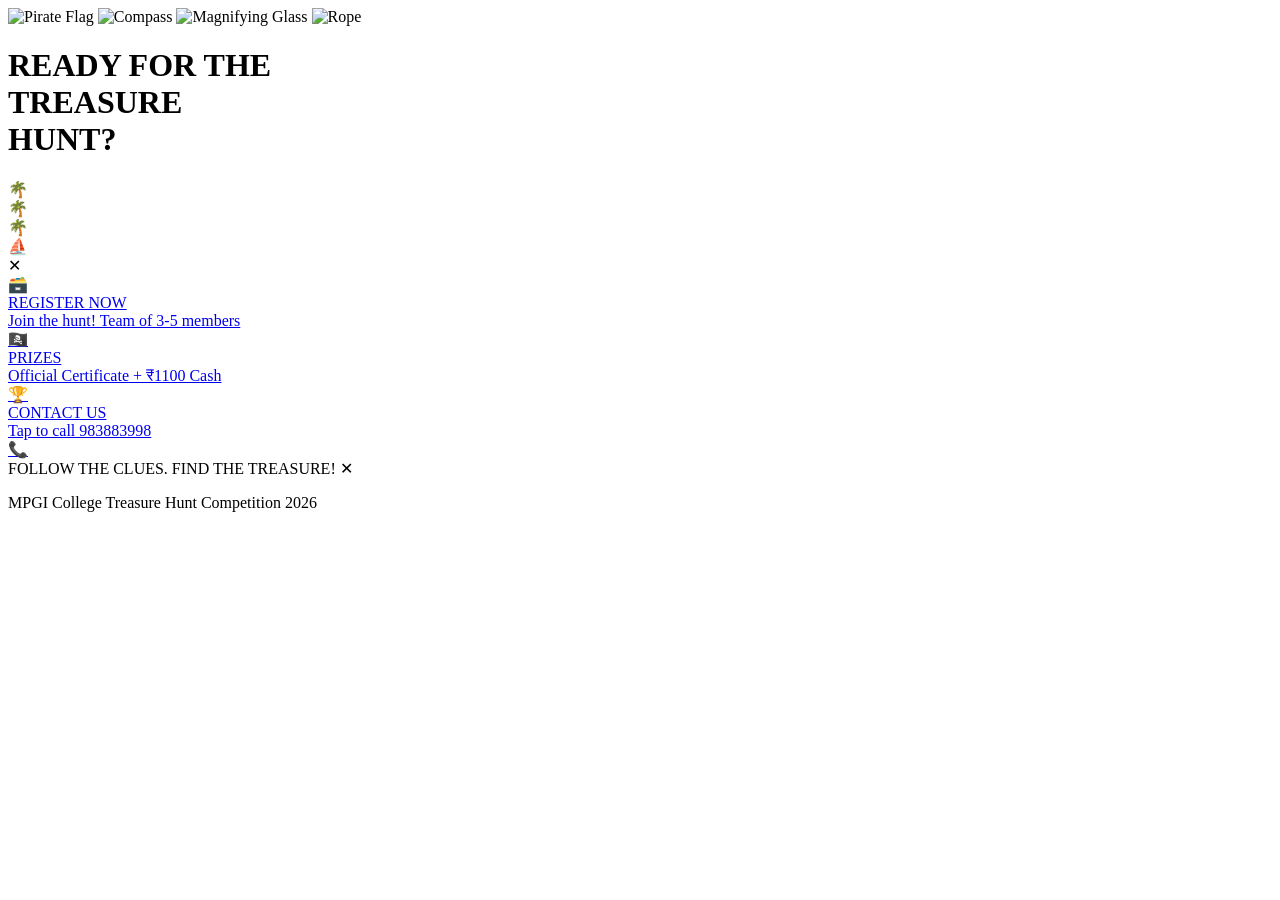
==== index.html @ 90597545 "Add files via upload" ====
<!DOCTYPE html>
<html lang="hi">
<head>
  <meta charset="UTF-8">
  <meta name="viewport" content="width=device-width, initial-scale=1.0">
  <title>MPGI Treasure Hunt | Ready for the Treasure Hunt?</title>
  <link rel="stylesheet" href="css/style.css">
  <link href="https://fonts.googleapis.com/css2?family=Pirata+One&family=Roboto:wght@400;700&display=swap" rel="stylesheet">
</head>
<body>
  <div class="wooden-bg">
    <!-- Decorative elements -->
    <img src="https://img.icons8.com/color/96/pirate-flag.png" alt="Pirate Flag" class="deco pirate-flag">
    <img src="https://img.icons8.com/color/96/compass.png" alt="Compass" class="deco compass">
    <img src="https://img.icons8.com/color/96/magnifying-glass.png" alt="Magnifying Glass" class="deco magnifier">
    <img src="https://img.icons8.com/color/96/rope.png" alt="Rope" class="deco rope">

    <div class="main-card">
      <h1 class="title">
        <span class="ready">READY FOR THE</span><br>
        <span class="treasure">TREASURE</span><br>
        <span class="hunt">HUNT?</span>
      </h1>

      <div class="content-area">
        <!-- Map section -->
        <div class="map-container">
          <div class="map">
            <!-- Simple CSS map illustration -->
            <div class="island">
              <div class="mountain m1"></div>
              <div class="mountain m2"></div>
              <div class="palm p1">🌴</div>
              <div class="palm p2">🌴</div>
              <div class="palm p3">🌴</div>
              <div class="ship">⛵</div>
              <div class="path"></div>
              <div class="x-mark">✕</div>
              <div class="chest">🗃️</div>
            </div>
          </div>
        </div>

        <!-- Buttons / Clues -->
        <div class="clues">
          <a href="register.html" class="clue-btn clue1">
            <div class="clue-number">REGISTER NOW</div>
            <div class="clue-text">Join the hunt! Team of 3-5 members</div>
            <div class="clue-icon">🏴‍☠️</div>
          </a>

          <a href="prizes.html" class="clue-btn clue2">
            <div class="clue-number">PRIZES</div>
            <div class="clue-text">Official Certificate + ₹1100 Cash</div>
            <div class="clue-icon">🏆</div>
          </a>

          <a href="tel:983883998" class="clue-btn clue3">
            <div class="clue-number">CONTACT US</div>
            <div class="clue-text">Tap to call 983883998</div>
            <div class="clue-icon">📞</div>
          </a>
        </div>
      </div>

      <div class="banner">
        FOLLOW THE CLUES. FIND THE TREASURE! ✕
      </div>
    </div>

    <footer class="footer">
      <p>MPGI College Treasure Hunt Competition 2026</p>
    </footer>
  </div>
</body>
</html>
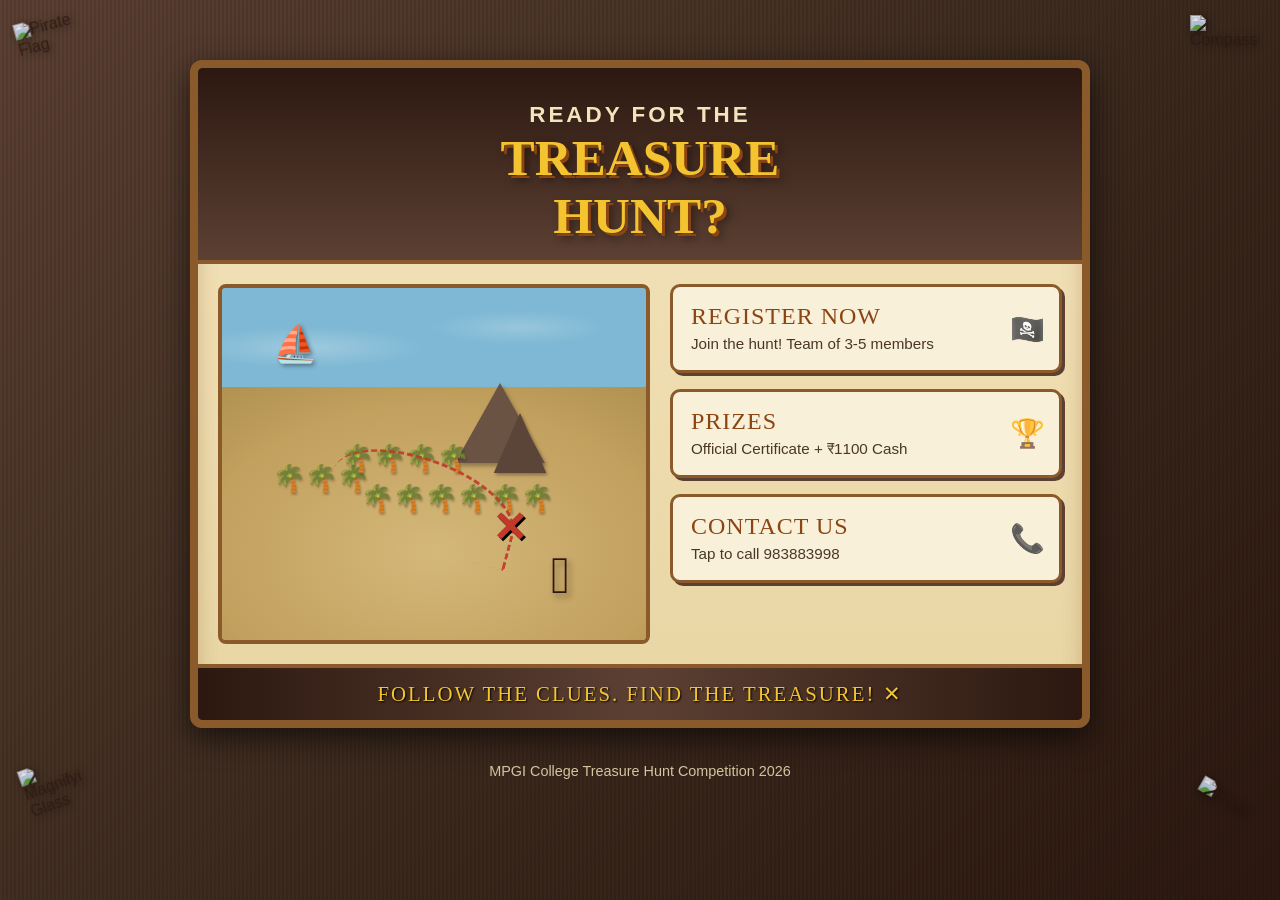
==== commit 61126968: "Update index.html" ====
--- a/index.html
+++ b/index.html
@@ -30,13 +30,13 @@
             <div class="island">
               <div class="mountain m1"></div>
               <div class="mountain m2"></div>
-              <div class="palm p1">🌴</div>
-              <div class="palm p2">🌴</div>
-              <div class="palm p3">🌴</div>
+              <div class="palm p1">🌴🌴🌴</div>
+              <div class="palm p2">🌴🌴🌴🌴</div>
+              <div class="palm p3">🌴🌴🌴🌴🌴🌴</div>
               <div class="ship">⛵</div>
               <div class="path"></div>
               <div class="x-mark">✕</div>
-              <div class="chest">🗃️</div>
+              <div class="chest">🪎</div>
             </div>
           </div>
         </div>
--- a/css/style.css
+++ b/css/style.css
@@ -0,0 +1,552 @@
+* {
+  margin: 0;
+  padding: 0;
+  box-sizing: border-box;
+}
+
+body {
+  font-family: 'Roboto', sans-serif;
+  background: #3d2b1f;
+  min-height: 100vh;
+  color: #2c1810;
+}
+
+.wooden-bg {
+  background: 
+    linear-gradient(135deg, #5c4033 0%, #3d2b1f 50%, #2c1810 100%);
+  background-image: 
+    repeating-linear-gradient(
+      90deg,
+      transparent,
+      transparent 2px,
+      rgba(0,0,0,0.1) 2px,
+      rgba(0,0,0,0.1) 4px
+    ),
+    linear-gradient(135deg, #5c4033 0%, #3d2b1f 50%, #2c1810 100%);
+  min-height: 100vh;
+  padding: 20px;
+  position: relative;
+  overflow-x: hidden;
+}
+
+/* Decorative items */
+.deco {
+  position: absolute;
+  opacity: 0.85;
+  z-index: 1;
+  filter: drop-shadow(2px 2px 4px rgba(0,0,0,0.5));
+}
+
+.pirate-flag {
+  top: 15px;
+  left: 20px;
+  width: 70px;
+  height: 70px;
+  transform: rotate(-15deg);
+}
+
+.compass {
+  top: 15px;
+  right: 20px;
+  width: 70px;
+  height: 70px;
+}
+
+.magnifier {
+  bottom: 80px;
+  left: 25px;
+  width: 60px;
+  height: 60px;
+  transform: rotate(-20deg);
+}
+
+.rope {
+  bottom: 30px;
+  right: 20px;
+  width: 80px;
+  height: 80px;
+  transform: rotate(30deg);
+}
+
+.main-card {
+  max-width: 900px;
+  margin: 40px auto 20px;
+  background: linear-gradient(180deg, #f4e4bc 0%, #e8d5a3 100%);
+  border: 8px solid #8b5a2b;
+  border-radius: 12px;
+  box-shadow: 
+    0 10px 30px rgba(0,0,0,0.6),
+    inset 0 0 20px rgba(139,90,43,0.3);
+  position: relative;
+  z-index: 2;
+  overflow: hidden;
+}
+
+.title {
+  text-align: center;
+  padding: 25px 20px 15px;
+  background: linear-gradient(180deg, #2c1810 0%, #5c4033 100%);
+  margin: 0;
+  border-bottom: 4px solid #8b5a2b;
+}
+
+.title .ready {
+  font-family: 'Roboto', sans-serif;
+  font-size: 1.4rem;
+  color: #f4e4bc;
+  letter-spacing: 3px;
+  font-weight: 700;
+  text-transform: uppercase;
+}
+
+.title .treasure {
+  font-family: 'Pirata One', cursive;
+  font-size: 3.2rem;
+  color: #f4c430;
+  text-shadow: 
+    3px 3px 0 #8b4513,
+    5px 5px 10px rgba(0,0,0,0.5);
+  display: inline-block;
+  line-height: 1.1;
+}
+
+.title .hunt {
+  font-family: 'Pirata One', cursive;
+  font-size: 3.2rem;
+  color: #f4c430;
+  text-shadow: 
+    3px 3px 0 #8b4513,
+    5px 5px 10px rgba(0,0,0,0.5);
+}
+
+.content-area {
+  display: flex;
+  flex-wrap: wrap;
+  padding: 20px;
+  gap: 20px;
+  align-items: flex-start;
+}
+
+.map-container {
+  flex: 1 1 320px;
+  min-height: 320px;
+}
+
+.map {
+  background: #e8d9b5;
+  border: 4px solid #8b5a2b;
+  border-radius: 8px;
+  height: 360px;
+  position: relative;
+  overflow: hidden;
+  box-shadow: inset 0 0 20px rgba(0,0,0,0.25);
+}
+
+.island {
+  width: 100%;
+  height: 100%;
+  background: 
+    /* water */
+    linear-gradient(180deg, #7eb8d4 0%, #7eb8d4 28%, transparent 28%),
+    /* land */
+    radial-gradient(ellipse 90% 70% at 50% 75%, #d4b87a 0%, #c2a05e 60%, #a88b4a 100%);
+  position: relative;
+}
+
+/* water waves suggestion */
+.island::before {
+  content: "";
+  position: absolute;
+  top: 0;
+  left: 0;
+  right: 0;
+  height: 28%;
+  background: 
+    radial-gradient(ellipse 40% 30% at 20% 60%, rgba(255,255,255,0.25) 0%, transparent 70%),
+    radial-gradient(ellipse 30% 25% at 70% 40%, rgba(255,255,255,0.2) 0%, transparent 70%);
+}
+
+.mountain {
+  position: absolute;
+  width: 0;
+  height: 0;
+  border-left: 45px solid transparent;
+  border-right: 45px solid transparent;
+  border-bottom: 80px solid #6b5344;
+  filter: drop-shadow(2px 3px 2px rgba(0,0,0,0.3));
+}
+
+.m1 { top: 95px; left: 55%; }
+.m2 { 
+  top: 115px; 
+  left: 62%; 
+  border-bottom-color: #5a4538; 
+  transform: scale(0.75); 
+  border-left-width: 35px;
+  border-right-width: 35px;
+}
+
+.palm {
+  position: absolute;
+  font-size: 26px;
+  filter: drop-shadow(1px 2px 1px rgba(0,0,0,0.3));
+}
+.p1 { top: 175px; left: 12%; }
+.p2 { top: 155px; left: 28%; }
+.p3 { top: 195px; right: 22%; }
+
+.ship {
+  position: absolute;
+  top: 35px;
+  left: 12%;
+  font-size: 36px;
+  filter: drop-shadow(2px 2px 2px rgba(0,0,0,0.4));
+}
+
+.path {
+  position: absolute;
+  top: 170px;
+  left: 25%;
+  width: 45%;
+  height: 90px;
+  border: 3px dashed #c0392b;
+  border-radius: 40% 60% 0 0;
+  border-bottom: none;
+  border-left: none;
+  transform: rotate(15deg);
+  opacity: 0.9;
+}
+
+.x-mark {
+  position: absolute;
+  top: 215px;
+  right: 28%;
+  font-size: 42px;
+  color: #c0392b;
+  font-weight: 900;
+  text-shadow: 2px 2px 0 #000;
+  z-index: 5;
+}
+
+.chest {
+  position: absolute;
+  bottom: 35px;
+  right: 18%;
+  font-size: 52px;
+  filter: drop-shadow(3px 4px 3px rgba(0,0,0,0.45));
+  z-index: 4;
+}
+
+
+.clues {
+  flex: 1 1 280px;
+  display: flex;
+  flex-direction: column;
+  gap: 16px;
+}
+
+.clue-btn {
+  display: block;
+  background: #f8f0d8;
+  border: 3px solid #8b5a2b;
+  border-radius: 10px;
+  padding: 16px 18px;
+  text-decoration: none;
+  color: #2c1810;
+  box-shadow: 3px 3px 0 #5c4033;
+  transition: all 0.2s ease;
+  position: relative;
+  overflow: hidden;
+}
+
+.clue-btn:hover {
+  transform: translateY(-3px);
+  box-shadow: 4px 5px 0 #5c4033;
+  background: #fff8e0;
+}
+
+.clue-btn:active {
+  transform: translateY(1px);
+  box-shadow: 1px 1px 0 #5c4033;
+}
+
+.clue-number {
+  font-family: 'Pirata One', cursive;
+  font-size: 1.5rem;
+  color: #8b4513;
+  margin-bottom: 4px;
+  letter-spacing: 1px;
+}
+
+.clue-text {
+  font-size: 0.95rem;
+  color: #4a3728;
+  line-height: 1.3;
+}
+
+.clue-icon {
+  position: absolute;
+  right: 14px;
+  top: 50%;
+  transform: translateY(-50%);
+  font-size: 28px;
+  opacity: 0.85;
+}
+
+.banner {
+  background: linear-gradient(90deg, #2c1810, #5c4033, #2c1810);
+  color: #f4c430;
+  text-align: center;
+  padding: 14px;
+  font-family: 'Pirata One', cursive;
+  font-size: 1.3rem;
+  letter-spacing: 2px;
+  border-top: 4px solid #8b5a2b;
+  text-shadow: 1px 1px 2px #000;
+}
+
+.footer {
+  text-align: center;
+  color: #d4c4a0;
+  padding: 15px;
+  font-size: 0.9rem;
+  position: relative;
+  z-index: 2;
+}
+
+/* ========== REGISTER PAGE ========== */
+.page-header {
+  background: linear-gradient(180deg, #2c1810 0%, #5c4033 100%);
+  color: #f4c430;
+  text-align: center;
+  padding: 20px;
+  border-bottom: 4px solid #8b5a2b;
+}
+
+.page-header h1 {
+  font-family: 'Pirata One', cursive;
+  font-size: 2.4rem;
+  margin-bottom: 5px;
+}
+
+.page-header p {
+  color: #f4e4bc;
+  font-size: 1rem;
+}
+
+.form-container {
+  max-width: 700px;
+  margin: 0 auto;
+  padding: 25px 20px 40px;
+}
+
+.section-title {
+  font-family: 'Pirata One', cursive;
+  font-size: 1.6rem;
+  color: #8b4513;
+  margin: 25px 0 12px;
+  border-bottom: 2px dashed #8b5a2b;
+  padding-bottom: 6px;
+}
+
+.form-group {
+  margin-bottom: 16px;
+}
+
+.form-group label {
+  display: block;
+  font-weight: 700;
+  margin-bottom: 5px;
+  color: #3d2b1f;
+  font-size: 0.95rem;
+}
+
+.form-group input,
+.form-group select {
+  width: 100%;
+  padding: 12px 14px;
+  border: 2px solid #8b5a2b;
+  border-radius: 6px;
+  font-size: 1rem;
+  background: #fffef5;
+  color: #2c1810;
+  transition: border-color 0.2s;
+}
+
+.form-group input:focus,
+.form-group select:focus {
+  outline: none;
+  border-color: #c0392b;
+  box-shadow: 0 0 0 3px rgba(192,57,43,0.2);
+}
+
+.member-card {
+  background: #f8f0d8;
+  border: 2px solid #8b5a2b;
+  border-radius: 8px;
+  padding: 16px;
+  margin-bottom: 16px;
+  position: relative;
+}
+
+.member-card h4 {
+  font-family: 'Pirata One', cursive;
+  color: #8b4513;
+  margin-bottom: 12px;
+  font-size: 1.2rem;
+}
+
+.remove-member {
+  position: absolute;
+  top: 10px;
+  right: 10px;
+  background: #c0392b;
+  color: white;
+  border: none;
+  width: 28px;
+  height: 28px;
+  border-radius: 50%;
+  cursor: pointer;
+  font-size: 16px;
+  line-height: 1;
+}
+
+.btn-row {
+  display: flex;
+  gap: 12px;
+  flex-wrap: wrap;
+  margin: 20px 0;
+}
+
+.btn {
+  display: inline-block;
+  padding: 14px 28px;
+  border: none;
+  border-radius: 8px;
+  font-size: 1.1rem;
+  font-weight: 700;
+  cursor: pointer;
+  text-decoration: none;
+  text-align: center;
+  transition: all 0.2s;
+  font-family: 'Roboto', sans-serif;
+}
+
+.btn-primary {
+  background: linear-gradient(180deg, #f4c430 0%, #d4a017 100%);
+  color: #2c1810;
+  box-shadow: 0 4px 0 #8b5a2b;
+}
+
+.btn-primary:hover {
+  transform: translateY(-2px);
+  box-shadow: 0 6px 0 #8b5a2b;
+}
+
+.btn-secondary {
+  background: #8b5a2b;
+  color: #f4e4bc;
+  box-shadow: 0 4px 0 #5c4033;
+}
+
+.btn-secondary:hover {
+  background: #a06b35;
+}
+
+.btn-add {
+  background: #27ae60;
+  color: white;
+  box-shadow: 0 4px 0 #1e8449;
+}
+
+.btn-add:hover {
+  background: #2ecc71;
+}
+
+.btn:disabled {
+  opacity: 0.5;
+  cursor: not-allowed;
+  transform: none !important;
+}
+
+.back-link {
+  display: inline-block;
+  margin: 15px 20px;
+  color: #f4c430;
+  text-decoration: none;
+  font-weight: 700;
+}
+
+.back-link:hover {
+  text-decoration: underline;
+}
+
+/* Prize page */
+.prize-card {
+  background: #f8f0d8;
+  border: 3px solid #8b5a2b;
+  border-radius: 12px;
+  padding: 30px;
+  text-align: center;
+  max-width: 500px;
+  margin: 30px auto;
+  box-shadow: 5px 5px 0 #5c4033;
+}
+
+.prize-card h2 {
+  font-family: 'Pirata One', cursive;
+  font-size: 2rem;
+  color: #8b4513;
+  margin-bottom: 20px;
+}
+
+.prize-item {
+  font-size: 1.3rem;
+  margin: 15px 0;
+  color: #2c1810;
+}
+
+.prize-item span {
+  font-size: 2rem;
+  display: block;
+  margin-bottom: 5px;
+}
+
+/* Payment status */
+#payment-status {
+  text-align: center;
+  padding: 20px;
+  font-size: 1.1rem;
+  display: none;
+}
+
+#payment-status.success {
+  color: #27ae60;
+  display: block;
+}
+
+#payment-status.error {
+  color: #c0392b;
+  display: block;
+}
+
+/* Responsive */
+@media (max-width: 700px) {
+  .title .treasure,
+  .title .hunt {
+    font-size: 2.4rem;
+  }
+  .pirate-flag, .compass {
+    width: 50px;
+    height: 50px;
+  }
+  .magnifier, .rope {
+    display: none;
+  }
+  .map {
+    height: 260px;
+  }
+  .content-area {
+    flex-direction: column;
+  }
+}
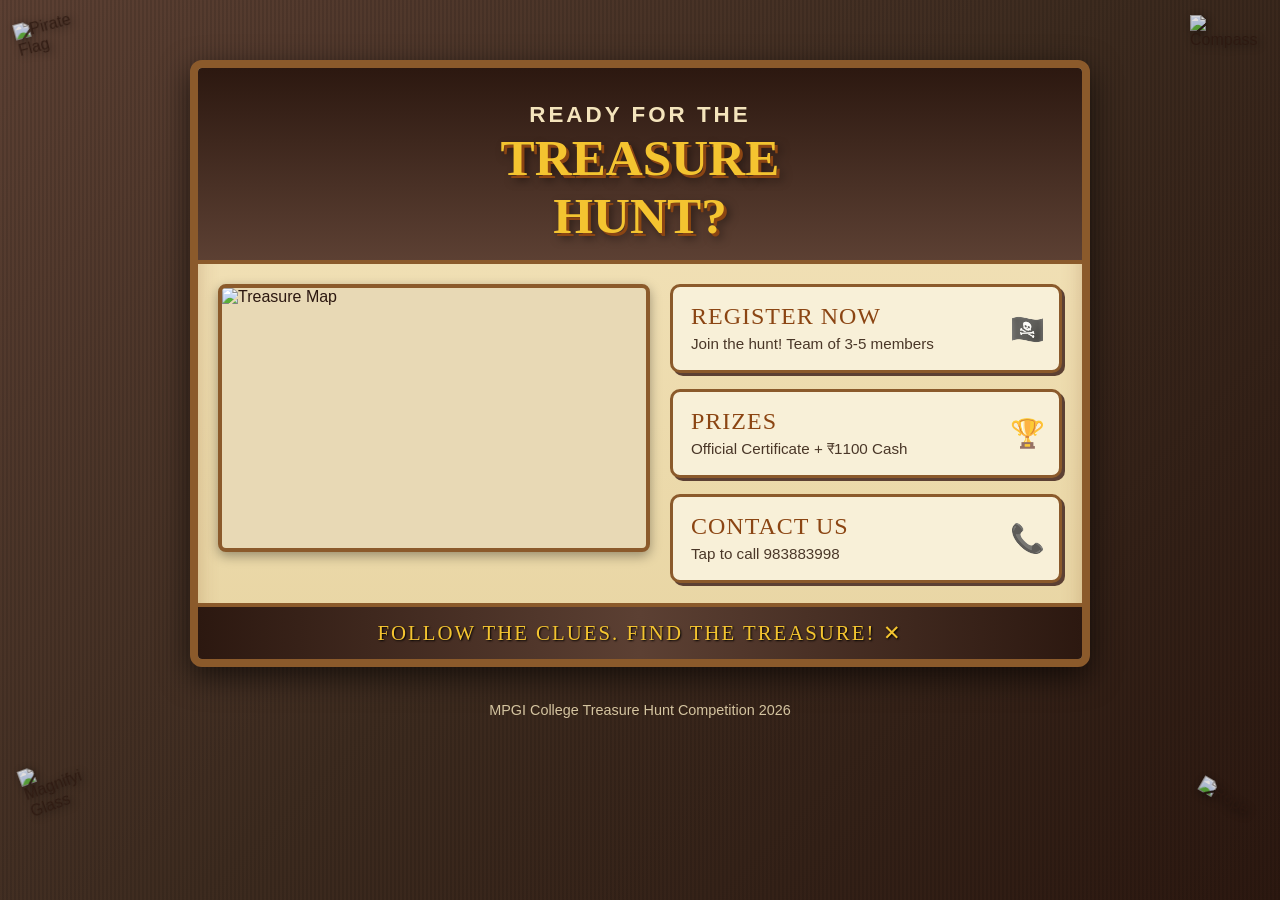
==== commit f4f7c30b: "Update index.html" ====
--- a/index.html
+++ b/index.html
@@ -10,10 +10,10 @@
 <body>
   <div class="wooden-bg">
     <!-- Decorative elements -->
-    <img src="https://img.icons8.com/color/96/pirate-flag.png" alt="Pirate Flag" class="deco pirate-flag">
-    <img src="https://img.icons8.com/color/96/compass.png" alt="Compass" class="deco compass">
-    <img src="https://img.icons8.com/color/96/magnifying-glass.png" alt="Magnifying Glass" class="deco magnifier">
-    <img src="https://img.icons8.com/color/96/rope.png" alt="Rope" class="deco rope">
+    <img src="f.png" alt="Pirate Flag" class="deco pirate-flag">
+    <img src="c.png" alt="Compass" class="deco compass">
+    <img src="m.png" alt="Magnifying Glass" class="deco magnifier">
+    <img src="images/rope.png" alt="Rope" class="deco rope">
 
     <div class="main-card">
       <h1 class="title">
@@ -26,18 +26,7 @@
         <!-- Map section -->
         <div class="map-container">
           <div class="map">
-            <!-- Simple CSS map illustration -->
-            <div class="island">
-              <div class="mountain m1"></div>
-              <div class="mountain m2"></div>
-              <div class="palm p1">🌴🌴🌴</div>
-              <div class="palm p2">🌴🌴🌴🌴</div>
-              <div class="palm p3">🌴🌴🌴🌴🌴🌴</div>
-              <div class="ship">⛵</div>
-              <div class="path"></div>
-              <div class="x-mark">✕</div>
-              <div class="chest">🪎</div>
-            </div>
+            <img src="map.jpg" alt="Treasure Map" class="map-image">
           </div>
         </div>
 
--- a/css/style.css
+++ b/css/style.css
@@ -129,112 +129,24 @@
 
 .map-container {
   flex: 1 1 320px;
-  min-height: 320px;
+  min-height: 280px;
 }
 
 .map {
-  background: #e8d9b5;
   border: 4px solid #8b5a2b;
   border-radius: 8px;
-  height: 360px;
-  position: relative;
   overflow: hidden;
-  box-shadow: inset 0 0 20px rgba(0,0,0,0.25);
-}
-
-.island {
+  box-shadow: 0 4px 12px rgba(0,0,0,0.35);
+  background: #e8d9b5;
+}
+
+.map-image {
   width: 100%;
-  height: 100%;
-  background: 
-    /* water */
-    linear-gradient(180deg, #7eb8d4 0%, #7eb8d4 28%, transparent 28%),
-    /* land */
-    radial-gradient(ellipse 90% 70% at 50% 75%, #d4b87a 0%, #c2a05e 60%, #a88b4a 100%);
-  position: relative;
-}
-
-/* water waves suggestion */
-.island::before {
-  content: "";
-  position: absolute;
-  top: 0;
-  left: 0;
-  right: 0;
-  height: 28%;
-  background: 
-    radial-gradient(ellipse 40% 30% at 20% 60%, rgba(255,255,255,0.25) 0%, transparent 70%),
-    radial-gradient(ellipse 30% 25% at 70% 40%, rgba(255,255,255,0.2) 0%, transparent 70%);
-}
-
-.mountain {
-  position: absolute;
-  width: 0;
-  height: 0;
-  border-left: 45px solid transparent;
-  border-right: 45px solid transparent;
-  border-bottom: 80px solid #6b5344;
-  filter: drop-shadow(2px 3px 2px rgba(0,0,0,0.3));
-}
-
-.m1 { top: 95px; left: 55%; }
-.m2 { 
-  top: 115px; 
-  left: 62%; 
-  border-bottom-color: #5a4538; 
-  transform: scale(0.75); 
-  border-left-width: 35px;
-  border-right-width: 35px;
-}
-
-.palm {
-  position: absolute;
-  font-size: 26px;
-  filter: drop-shadow(1px 2px 1px rgba(0,0,0,0.3));
-}
-.p1 { top: 175px; left: 12%; }
-.p2 { top: 155px; left: 28%; }
-.p3 { top: 195px; right: 22%; }
-
-.ship {
-  position: absolute;
-  top: 35px;
-  left: 12%;
-  font-size: 36px;
-  filter: drop-shadow(2px 2px 2px rgba(0,0,0,0.4));
-}
-
-.path {
-  position: absolute;
-  top: 170px;
-  left: 25%;
-  width: 45%;
-  height: 90px;
-  border: 3px dashed #c0392b;
-  border-radius: 40% 60% 0 0;
-  border-bottom: none;
-  border-left: none;
-  transform: rotate(15deg);
-  opacity: 0.9;
-}
-
-.x-mark {
-  position: absolute;
-  top: 215px;
-  right: 28%;
-  font-size: 42px;
-  color: #c0392b;
-  font-weight: 900;
-  text-shadow: 2px 2px 0 #000;
-  z-index: 5;
-}
-
-.chest {
-  position: absolute;
-  bottom: 35px;
-  right: 18%;
-  font-size: 52px;
-  filter: drop-shadow(3px 4px 3px rgba(0,0,0,0.45));
-  z-index: 4;
+  height: auto;
+  display: block;
+  object-fit: cover;
+  max-height: 380px;
+  min-height: 260px;
 }
 
 
@@ -543,8 +455,9 @@
   .magnifier, .rope {
     display: none;
   }
-  .map {
-    height: 260px;
+  .map-image {
+    max-height: 240px;
+    min-height: 180px;
   }
   .content-area {
     flex-direction: column;
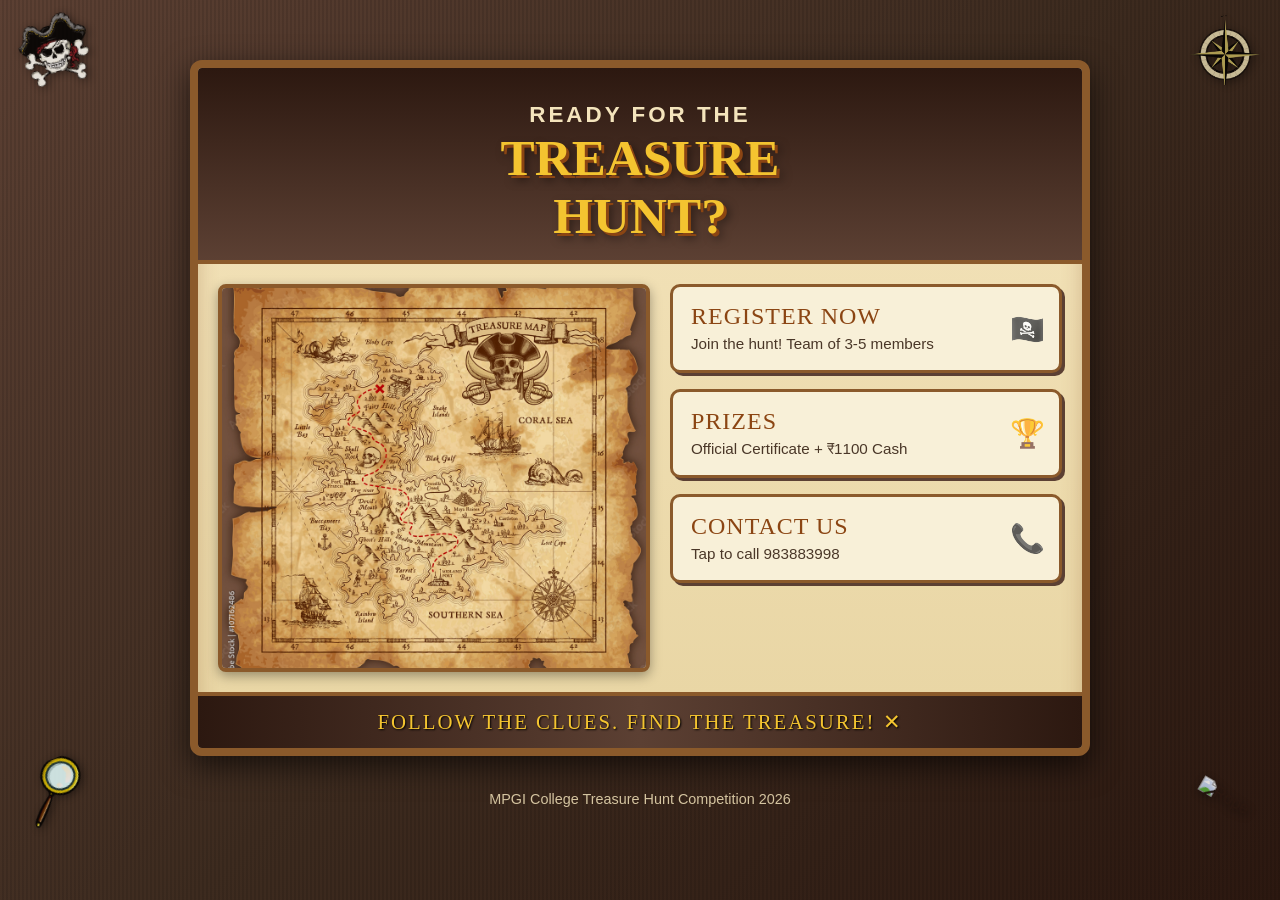
==== commit c9149e33: "Update index.html" ====
--- a/index.html
+++ b/index.html
@@ -10,10 +10,10 @@
 <body>
   <div class="wooden-bg">
     <!-- Decorative elements -->
-    <img src="f.png" alt="Pirate Flag" class="deco pirate-flag">
+    <img src="p.png" alt="Pirate Flag" class="deco pirate-flag">
     <img src="c.png" alt="Compass" class="deco compass">
     <img src="m.png" alt="Magnifying Glass" class="deco magnifier">
-    <img src="images/rope.png" alt="Rope" class="deco rope">
+    <img src="r.png" alt="Rope" class="deco rope">
 
     <div class="main-card">
       <h1 class="title">
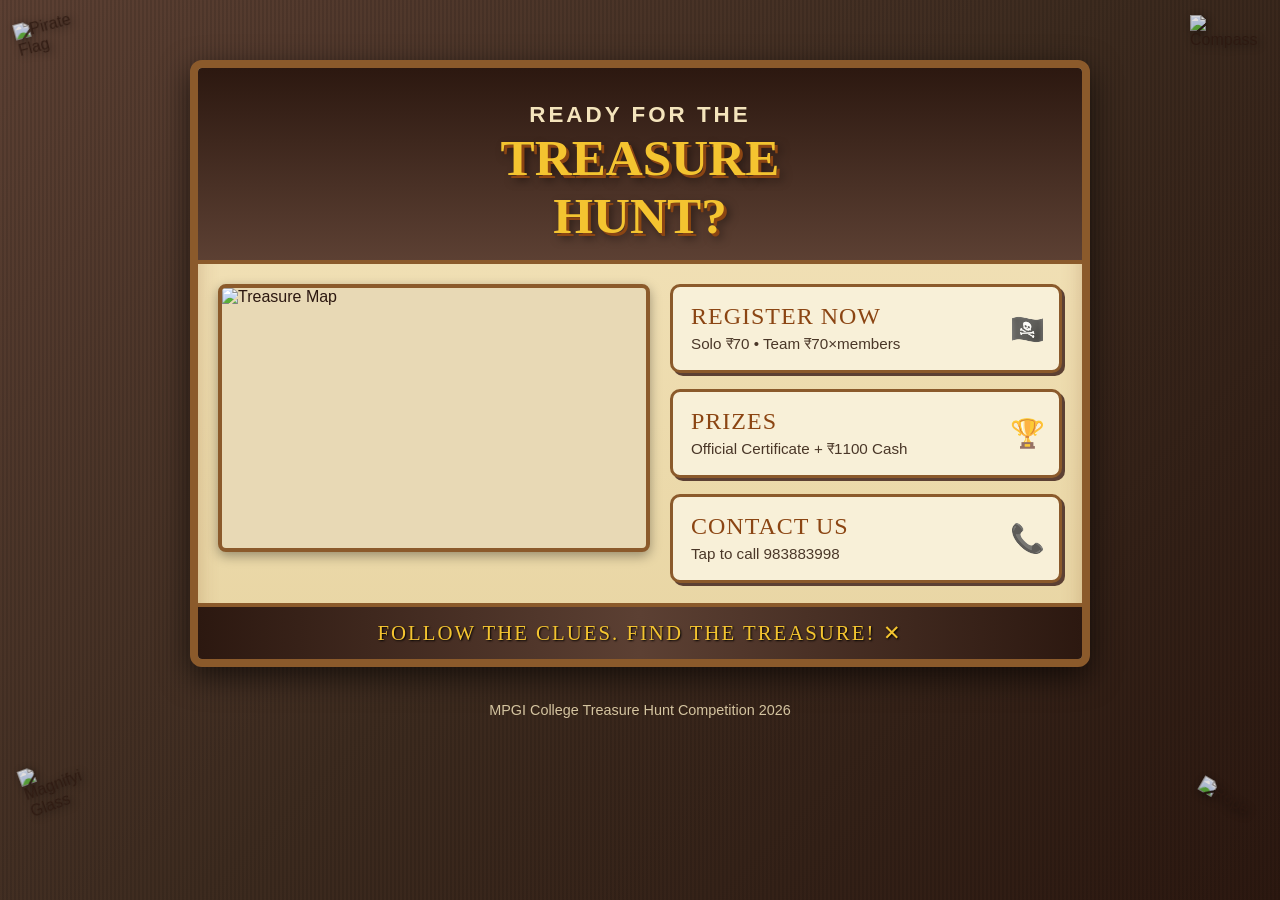
==== commit af48ad99: "Update index.html" ====
--- a/index.html
+++ b/index.html
@@ -10,10 +10,10 @@
 <body>
   <div class="wooden-bg">
     <!-- Decorative elements -->
-    <img src="p.png" alt="Pirate Flag" class="deco pirate-flag">
-    <img src="c.png" alt="Compass" class="deco compass">
-    <img src="m.png" alt="Magnifying Glass" class="deco magnifier">
-    <img src="r.png" alt="Rope" class="deco rope">
+    <img src="images/pirate-flag.png" alt="Pirate Flag" class="deco pirate-flag">
+    <img src="images/compass.png" alt="Compass" class="deco compass">
+    <img src="images/magnifying-glass.png" alt="Magnifying Glass" class="deco magnifier">
+    <img src="images/rope.png" alt="Rope" class="deco rope">
 
     <div class="main-card">
       <h1 class="title">
@@ -26,7 +26,7 @@
         <!-- Map section -->
         <div class="map-container">
           <div class="map">
-            <img src="map.jpg" alt="Treasure Map" class="map-image">
+            <img src="images/treasure-map.jpg" alt="Treasure Map" class="map-image">
           </div>
         </div>
 
@@ -34,7 +34,7 @@
         <div class="clues">
           <a href="register.html" class="clue-btn clue1">
             <div class="clue-number">REGISTER NOW</div>
-            <div class="clue-text">Join the hunt! Team of 3-5 members</div>
+            <div class="clue-text">Solo ₹70 • Team ₹70×members</div>
             <div class="clue-icon">🏴‍☠️</div>
           </a>
 
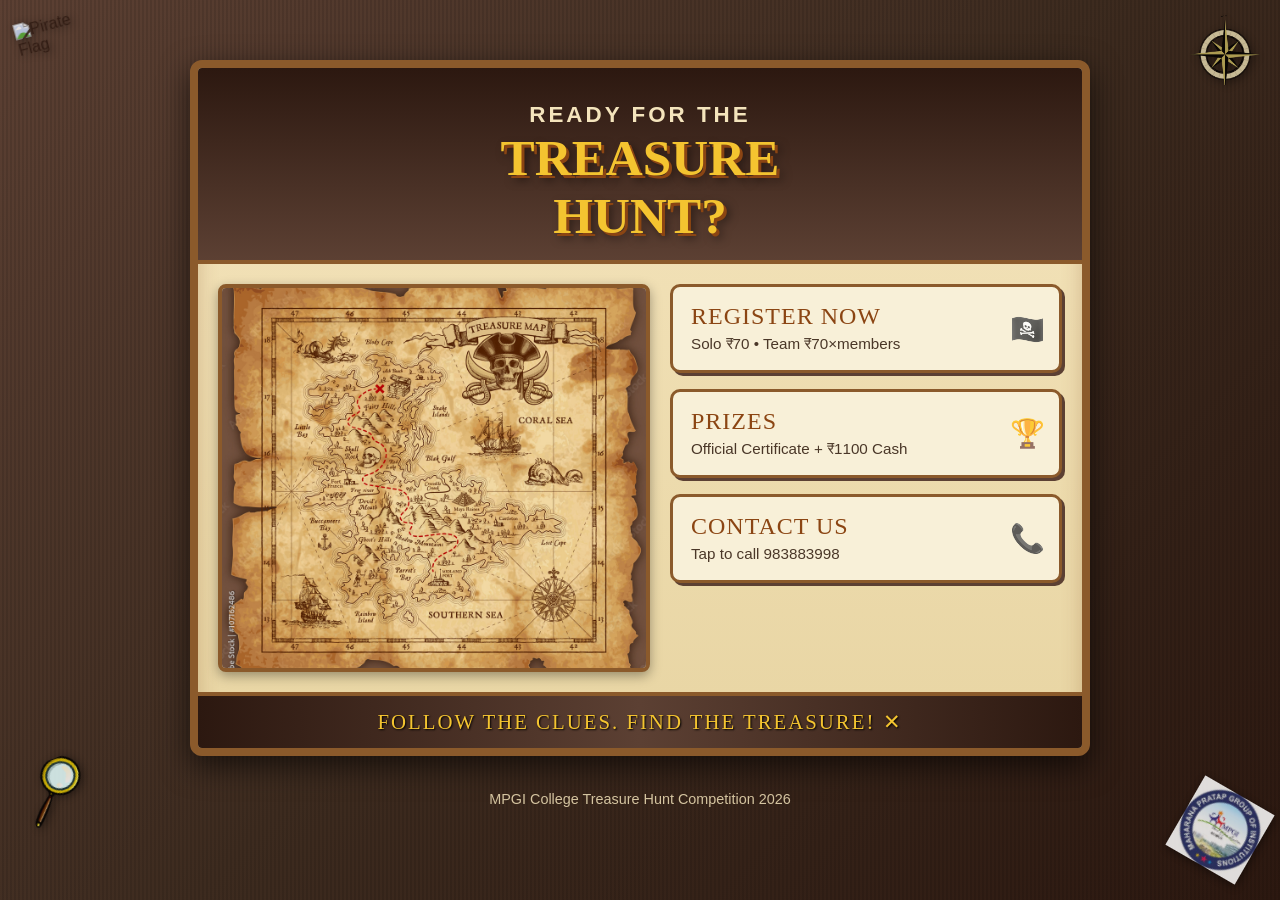
==== commit 1a114299: "Update index.html" ====
--- a/index.html
+++ b/index.html
@@ -10,10 +10,10 @@
 <body>
   <div class="wooden-bg">
     <!-- Decorative elements -->
-    <img src="images/pirate-flag.png" alt="Pirate Flag" class="deco pirate-flag">
-    <img src="images/compass.png" alt="Compass" class="deco compass">
-    <img src="images/magnifying-glass.png" alt="Magnifying Glass" class="deco magnifier">
-    <img src="images/rope.png" alt="Rope" class="deco rope">
+    <img src="f.png" alt="Pirate Flag" class="deco pirate-flag">
+    <img src="c.png" alt="Compass" class="deco compass">
+    <img src="m.png" alt="Magnifying Glass" class="deco magnifier">
+    <img src="r.png" alt="Rope" class="deco rope">
 
     <div class="main-card">
       <h1 class="title">
@@ -26,7 +26,7 @@
         <!-- Map section -->
         <div class="map-container">
           <div class="map">
-            <img src="images/treasure-map.jpg" alt="Treasure Map" class="map-image">
+            <img src="map.jpg" alt="Treasure Map" class="map-image">
           </div>
         </div>
 
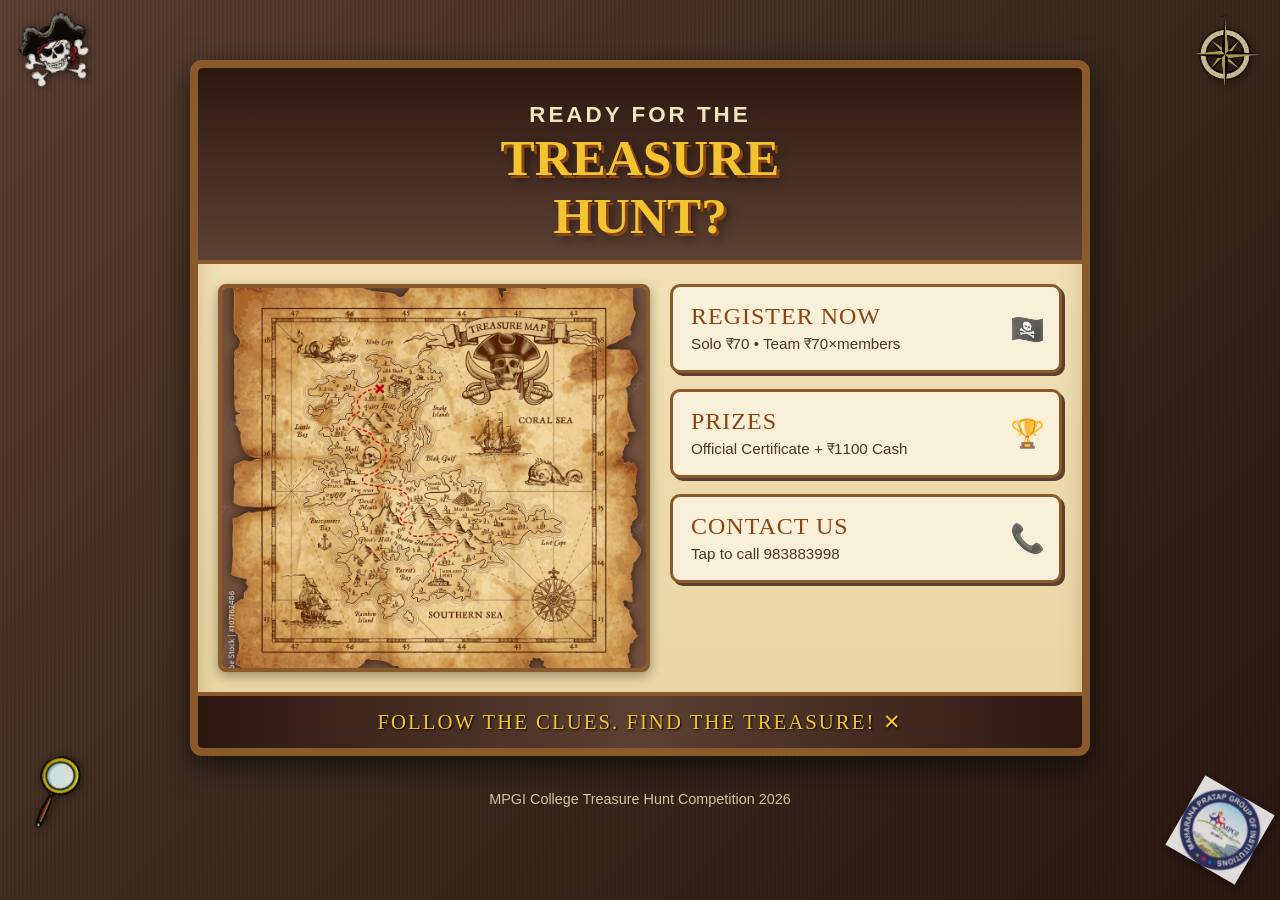
==== commit c9ad62f8: "Update index.html" ====
--- a/index.html
+++ b/index.html
@@ -10,7 +10,7 @@
 <body>
   <div class="wooden-bg">
     <!-- Decorative elements -->
-    <img src="f.png" alt="Pirate Flag" class="deco pirate-flag">
+    <img src="p.png" alt="Pirate Flag" class="deco pirate-flag">
     <img src="c.png" alt="Compass" class="deco compass">
     <img src="m.png" alt="Magnifying Glass" class="deco magnifier">
     <img src="r.png" alt="Rope" class="deco rope">
